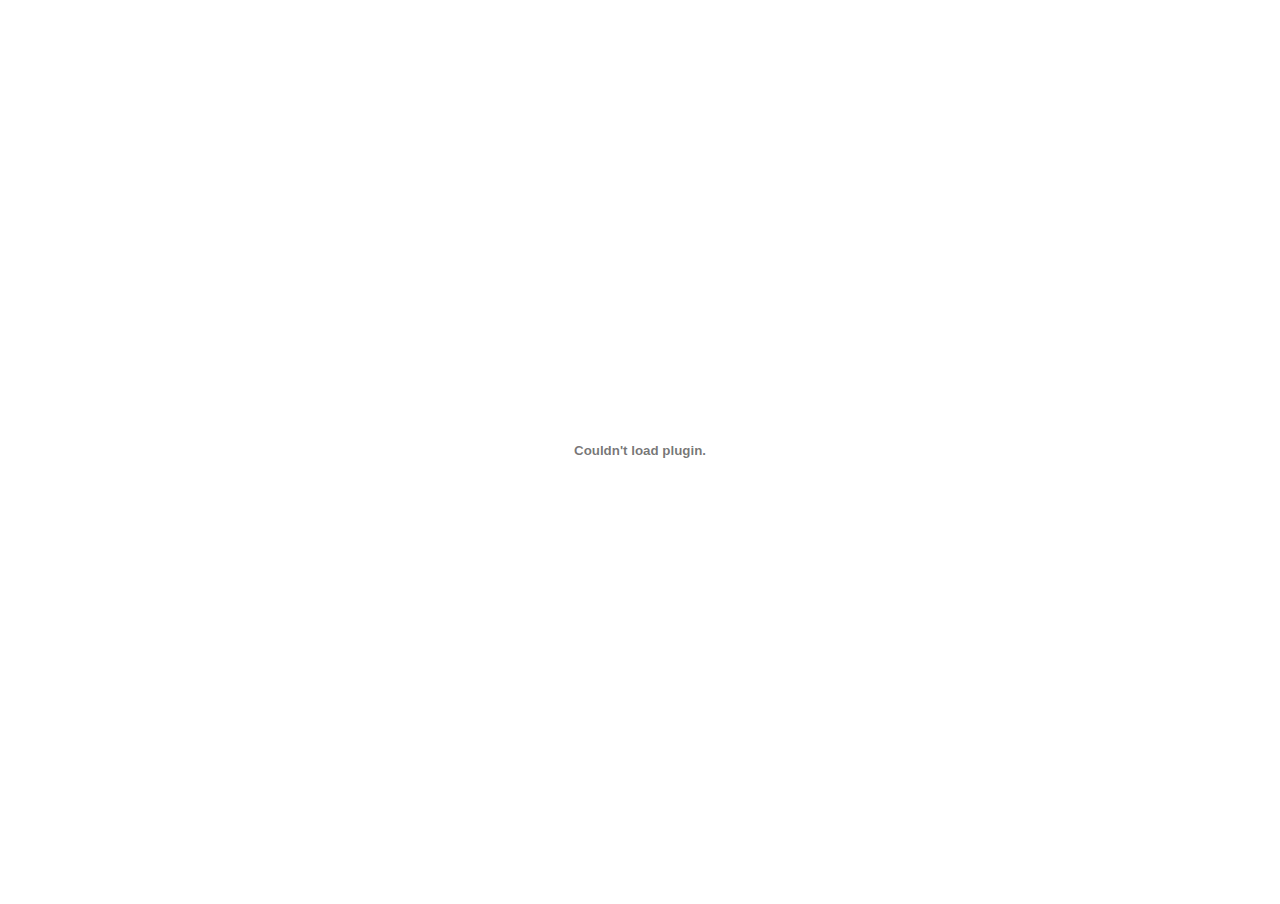
==== index.html @ 85a06b06 "Body intera viewport" ====
<!DOCTYPE html>
<html lang="it">
    <head>
        <meta charset="UTF-8" />
        <meta name="viewport" content="width=device-width, initial-scale=1.0" />
        <meta http-equiv="X-UA-Compatible" content="ie=edge" />
        <title>Index</title>
        <link rel="stylesheet" href="style.css" />
    </head>
    <body>
        <embed
            src="Calendario2025.pdf"
            type="application/pdf"
            width="100%"
            height="100%"
        />
    </body>
</html>
---- style.css ----
html,
body {
    margin: 0;
    padding: 0;
}

body {
    height: 100vh;
    width: 100vw;
}
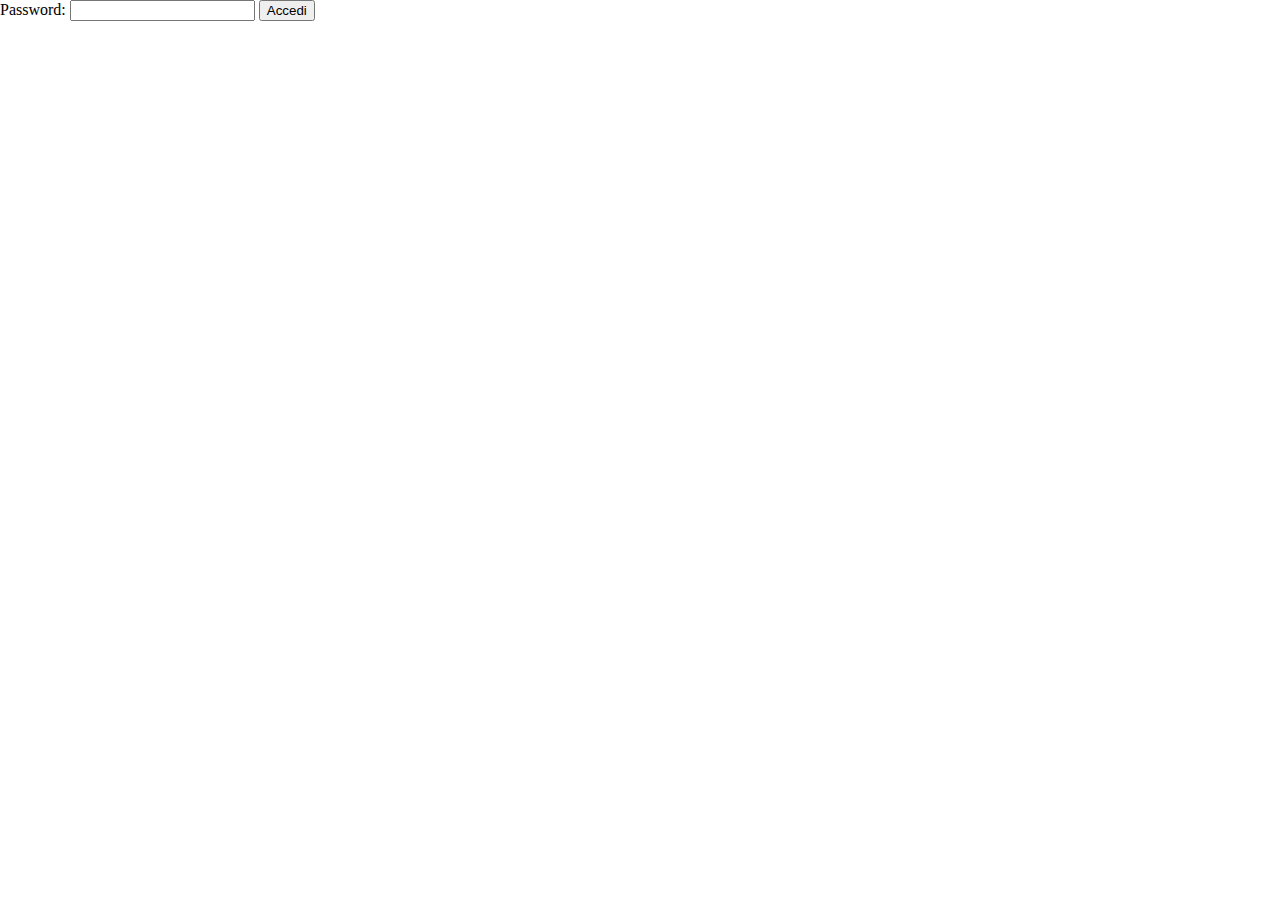
==== commit 32c22e01: "Aggiunto controllo password" ====
--- a/index.html
+++ b/index.html
@@ -8,11 +8,19 @@
         <link rel="stylesheet" href="style.css" />
     </head>
     <body>
+        <form id="loginForm">
+            <label for="password">Password:</label>
+            <input type="password" id="password" name="password" required />
+            <button type="submit">Accedi</button>
+        </form>
         <embed
             src="Calendario2025.pdf"
             type="application/pdf"
             width="100%"
             height="100%"
+            style="display: none"
         />
+
+        <script src="script.js"></script>
     </body>
 </html>
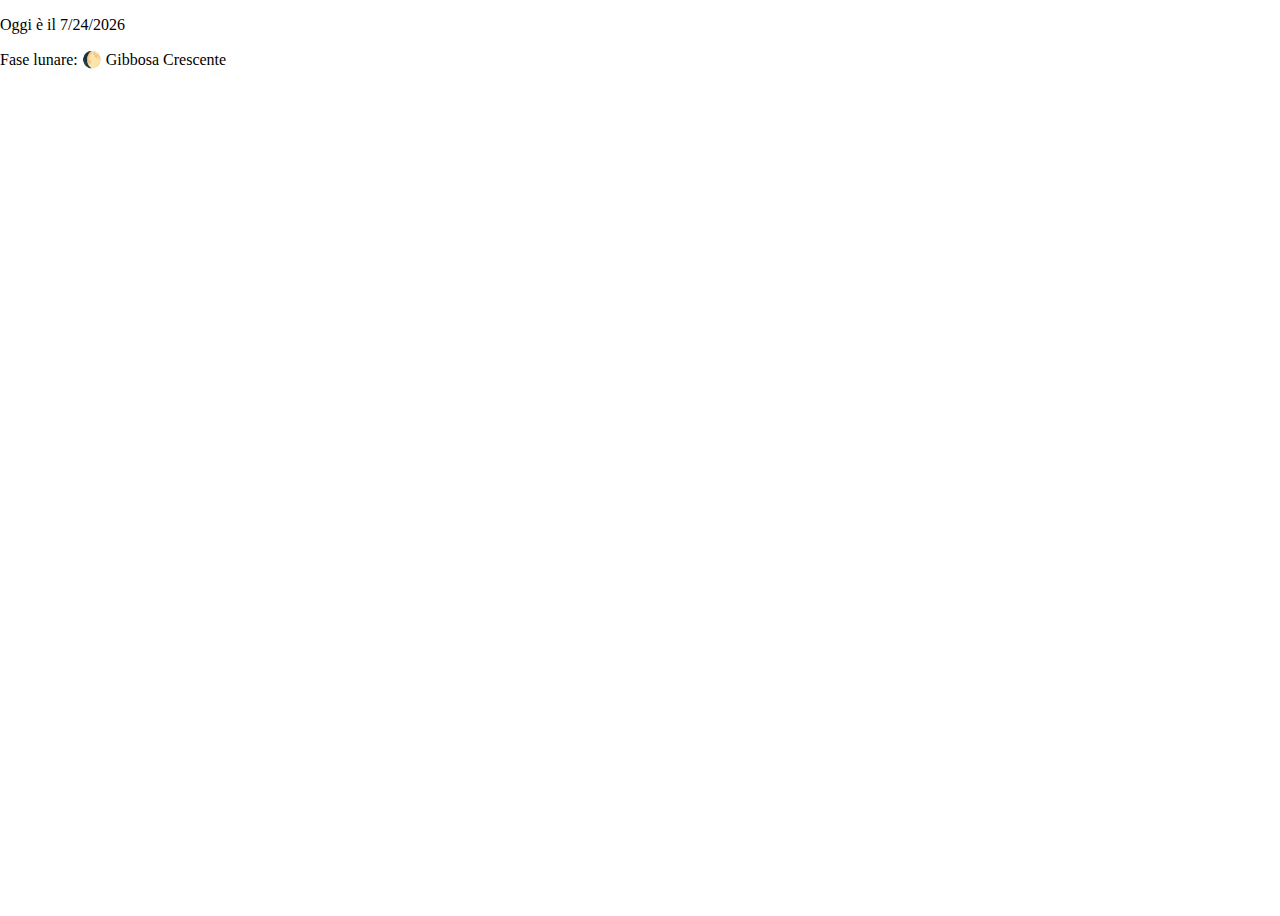
==== commit 3a8a8f91: "Aggiunti tests, Cambiato con calcolo mio la fase lunare" ====
--- a/index.html
+++ b/index.html
@@ -8,19 +8,11 @@
         <link rel="stylesheet" href="style.css" />
     </head>
     <body>
-        <form id="loginForm">
-            <label for="password">Password:</label>
-            <input type="password" id="password" name="password" required />
-            <button type="submit">Accedi</button>
-        </form>
-        <embed
-            src="Calendario2025.pdf"
-            type="application/pdf"
-            width="100%"
-            height="100%"
-            style="display: none"
-        />
-
-        <script src="script.js"></script>
+        <div>
+            <p><span>Oggi è il </span><span id="date"></span></p>
+            <p><span>Fase lunare: </span><span id="moon-phase"></span></p>
+        </div>
+        <script type="module" src="script.js"></script>
+        <script type="module" src="tests.js"></script>
     </body>
 </html>
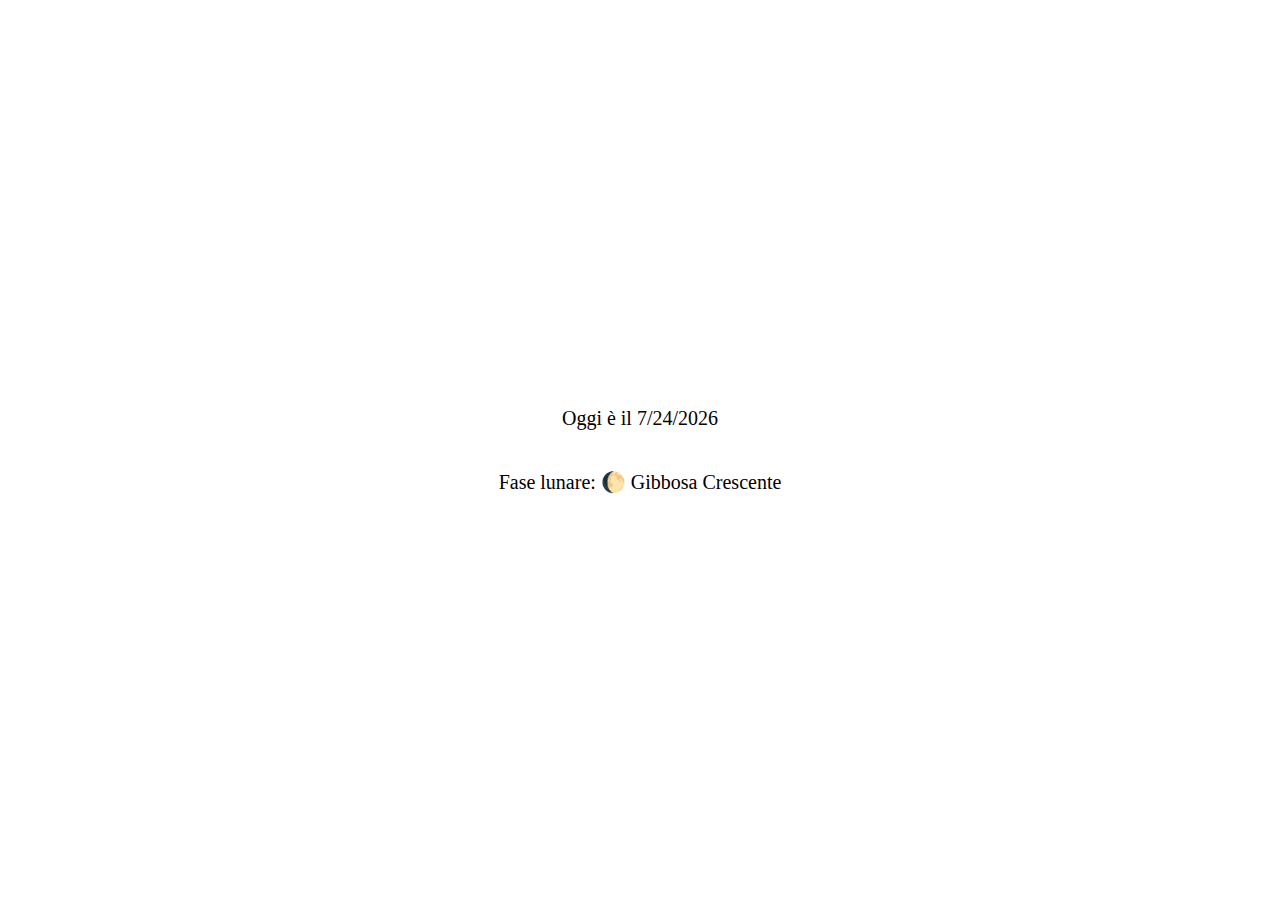
==== commit b2720c29: "Responsive desktop e mobile" ====
--- a/index.html
+++ b/index.html
@@ -8,7 +8,7 @@
         <link rel="stylesheet" href="style.css" />
     </head>
     <body>
-        <div>
+        <div class="container">
             <p><span>Oggi è il </span><span id="date"></span></p>
             <p><span>Fase lunare: </span><span id="moon-phase"></span></p>
         </div>
--- a/style.css
+++ b/style.css
@@ -8,3 +8,33 @@
     height: 100vh;
     width: 100vw;
 }
+
+.container {
+    height: 100%;
+    width: 100%;
+    display: flex;
+    flex-direction: column;
+    justify-content: center;
+    align-items: center;
+}
+
+@media (max-width: 600px) {
+    body {
+        padding: 10px;
+    }
+
+    div {
+        padding: 15px;
+    }
+
+    p {
+        font-size: 16px;
+    }
+}
+
+/* Stili per desktop */
+@media (min-width: 601px) {
+    p {
+        font-size: 20px;
+    }
+}
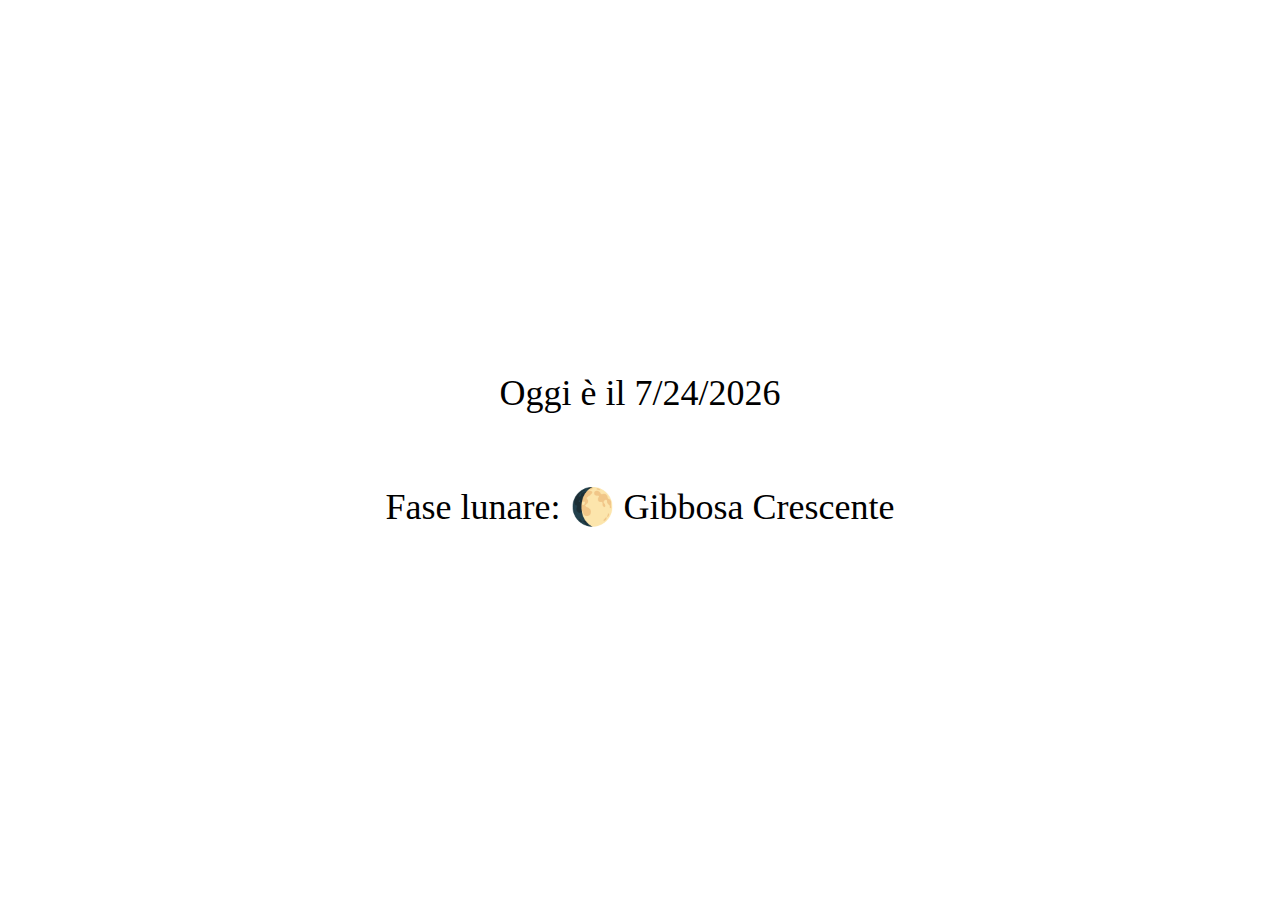
==== commit 1d15eae6: "Refactoring" ====
--- a/index.html
+++ b/index.html
@@ -5,14 +5,14 @@
         <meta name="viewport" content="width=device-width, initial-scale=1.0" />
         <meta http-equiv="X-UA-Compatible" content="ie=edge" />
         <title>Index</title>
-        <link rel="stylesheet" href="style.css" />
+        <link rel="stylesheet" href="resources/css/style.css" />
     </head>
     <body>
         <div class="container">
             <p><span>Oggi è il </span><span id="date"></span></p>
             <p><span>Fase lunare: </span><span id="moon-phase"></span></p>
         </div>
-        <script type="module" src="script.js"></script>
-        <script type="module" src="tests.js"></script>
+        <script type="module" src="resources/js/main.js"></script>
+        <script type="module" src="resources/js/tests/tests.js"></script>
     </body>
 </html>
--- a/resources/css/style.css
+++ b/resources/css/style.css
@@ -0,0 +1,33 @@
+html,
+body {
+    margin: 0;
+    padding: 0;
+}
+
+body {
+    height: 100vh;
+    width: 100vw;
+}
+
+.container {
+    height: 100%;
+    width: 100%;
+    display: flex;
+    flex-direction: column;
+    justify-content: center;
+    align-items: center;
+}
+
+/* Stili per mobile */
+@media (max-width: 600px) {
+    p {
+        font-size: 24px;
+    }
+}
+
+/* Stili per desktop */
+@media (min-width: 601px) {
+    p {
+        font-size: 36px;
+    }
+}
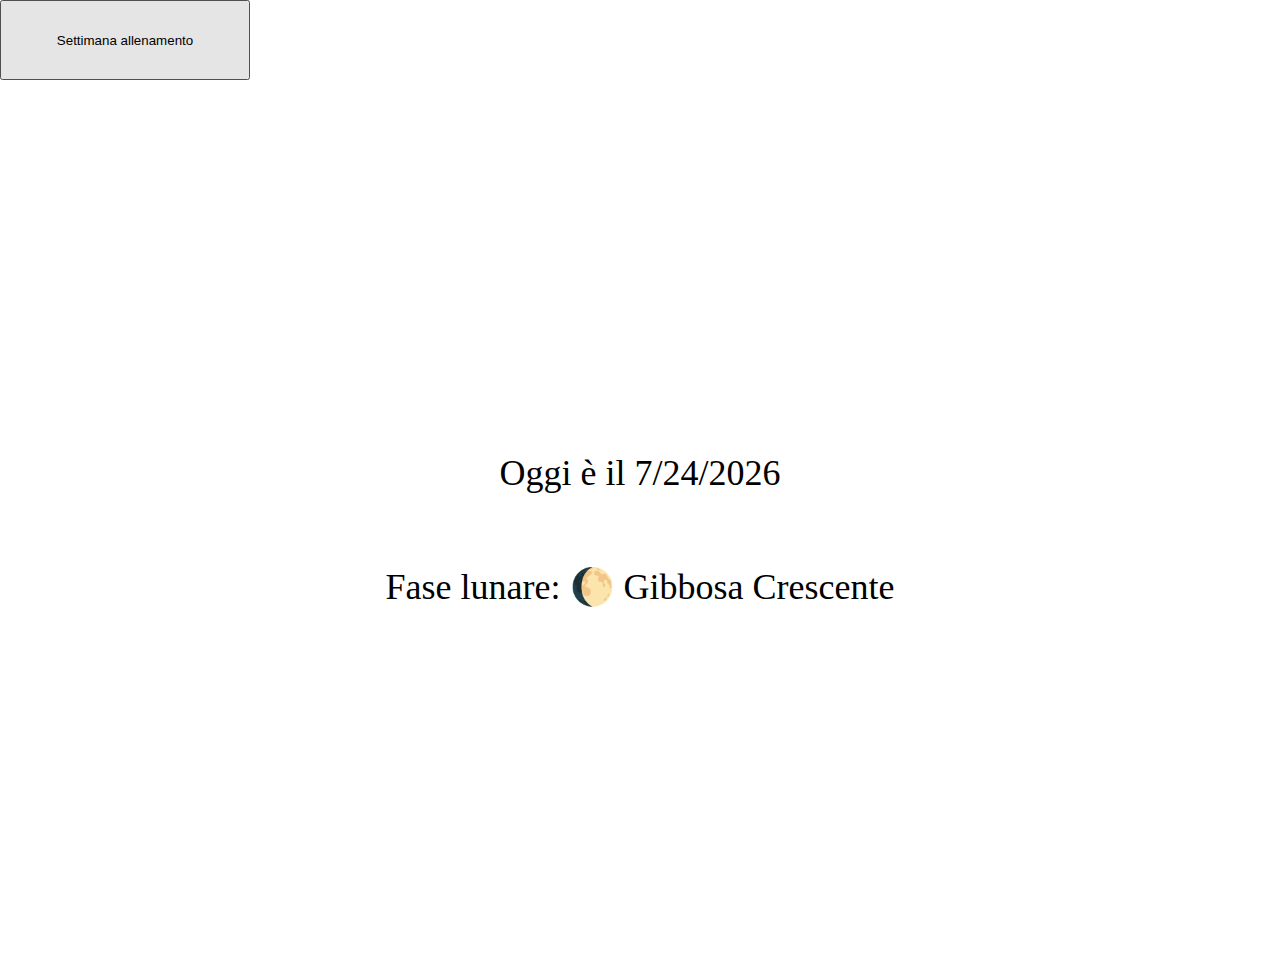
==== commit 95ee2d52: "Aggiunta scheda di allenamento settimana personale" ====
--- a/index.html
+++ b/index.html
@@ -8,6 +8,9 @@
         <link rel="stylesheet" href="resources/css/style.css" />
     </head>
     <body>
+        <button class="button" onclick="window.location.href='week.html'">
+            Settimana allenamento
+        </button>
         <div class="container">
             <p><span>Oggi è il </span><span id="date"></span></p>
             <p><span>Fase lunare: </span><span id="moon-phase"></span></p>
--- a/resources/css/style.css
+++ b/resources/css/style.css
@@ -18,6 +18,15 @@
     align-items: center;
 }
 
+.button {
+    width: 30%;
+    min-width: 200px;
+    max-width: 250px;
+    height: 30%;
+    min-height: 50px;
+    max-height: 80px;
+}
+
 /* Stili per mobile */
 @media (max-width: 600px) {
     p {
